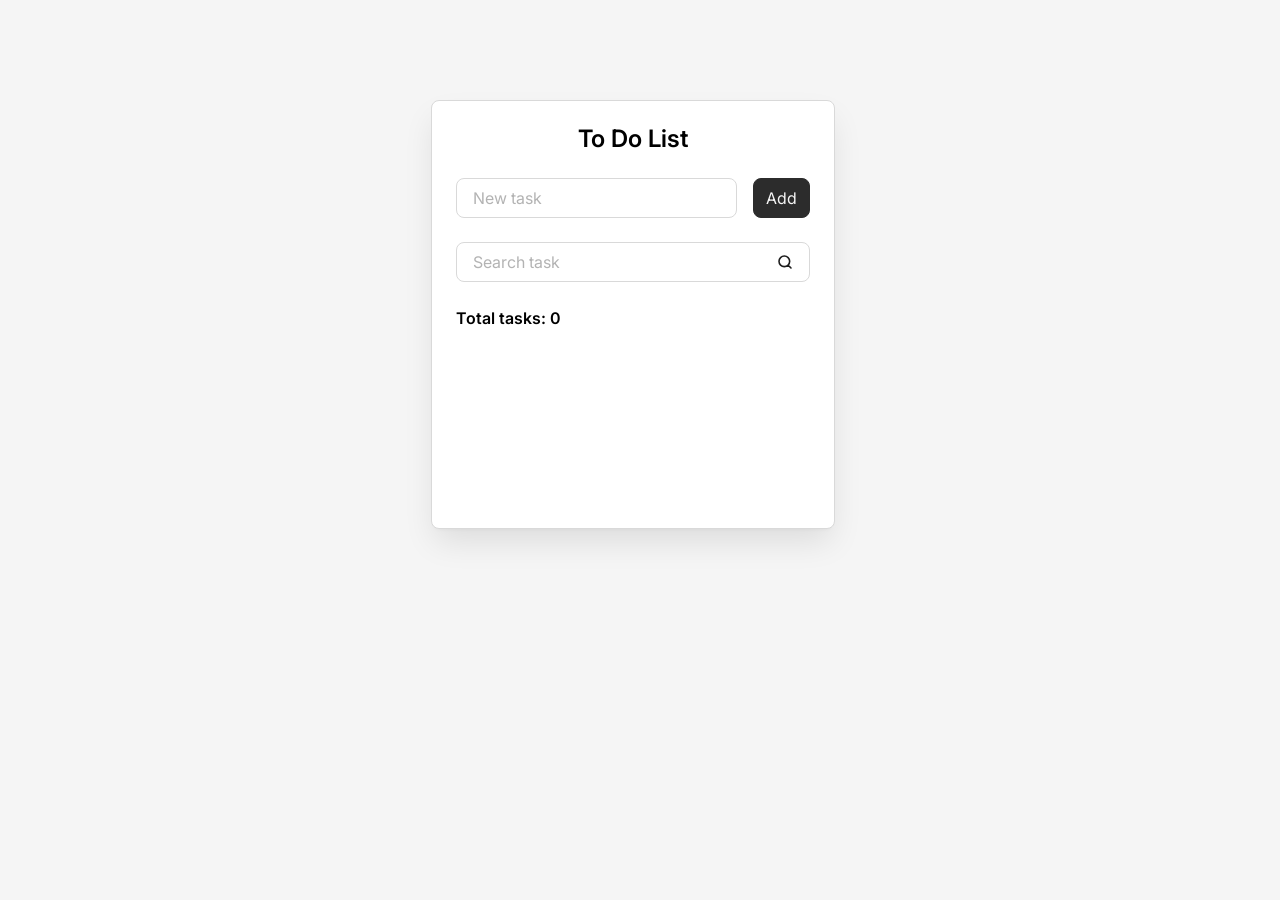
==== src/index.html @ c5e21be7 "feat: add layout and styles" ====
<!doctype html>
<html lang="en">

<head>
    <meta charset="UTF-8">
    <meta name="viewport" content="width=device-width" />
    <title>To Do List</title>
    <link rel="stylesheet" href="/src/styles/index.css" />
    <script src="script.js" type="module"></script>
</head>

<body>
    <div class="todo">
        <h1 class="todo__title">To Do List</h1>
        <form class="todo__form">
            <div class="todo__field field">
                <label class="field__label" for="new-task">
                    New task
                </label>
                <input class="field__input" id="new-task" placeholder=" " autocomplete="off"
                    data-js-todo-new-task-input />
            </div>
            <button class="button" type="submit">Add</button>
        </form>
        <form class="todo__form">
            <div class="todo__field field">
                <label class="field__label" for="search-task">
                    Search task
                </label>
                <input class="field__input" id="search-task" placeholder=" " autocomplete="off" type="search" />
            </div>
        </form>
        <div class="todo__info">
            <div class="todo__total-tasks">
                Total tasks: <span>0</span>
            </div>
            <button class="todo__delete-all-button" type="button">
                Delete all
            </button>
        </div>
        <ul class="todo__list"></ul>
        <div class="todo__empty-message"></div>
    </div>
</body>

</html>
---- src/styles/index.css ----
@import 'normalize.css';
@import 'fonts.css';
@import 'variables.css';
@import 'globals.css';

@import 'components/button.css';
@import 'components/field.css';
@import 'components/todo.css';
@import 'components/todo-item.css';
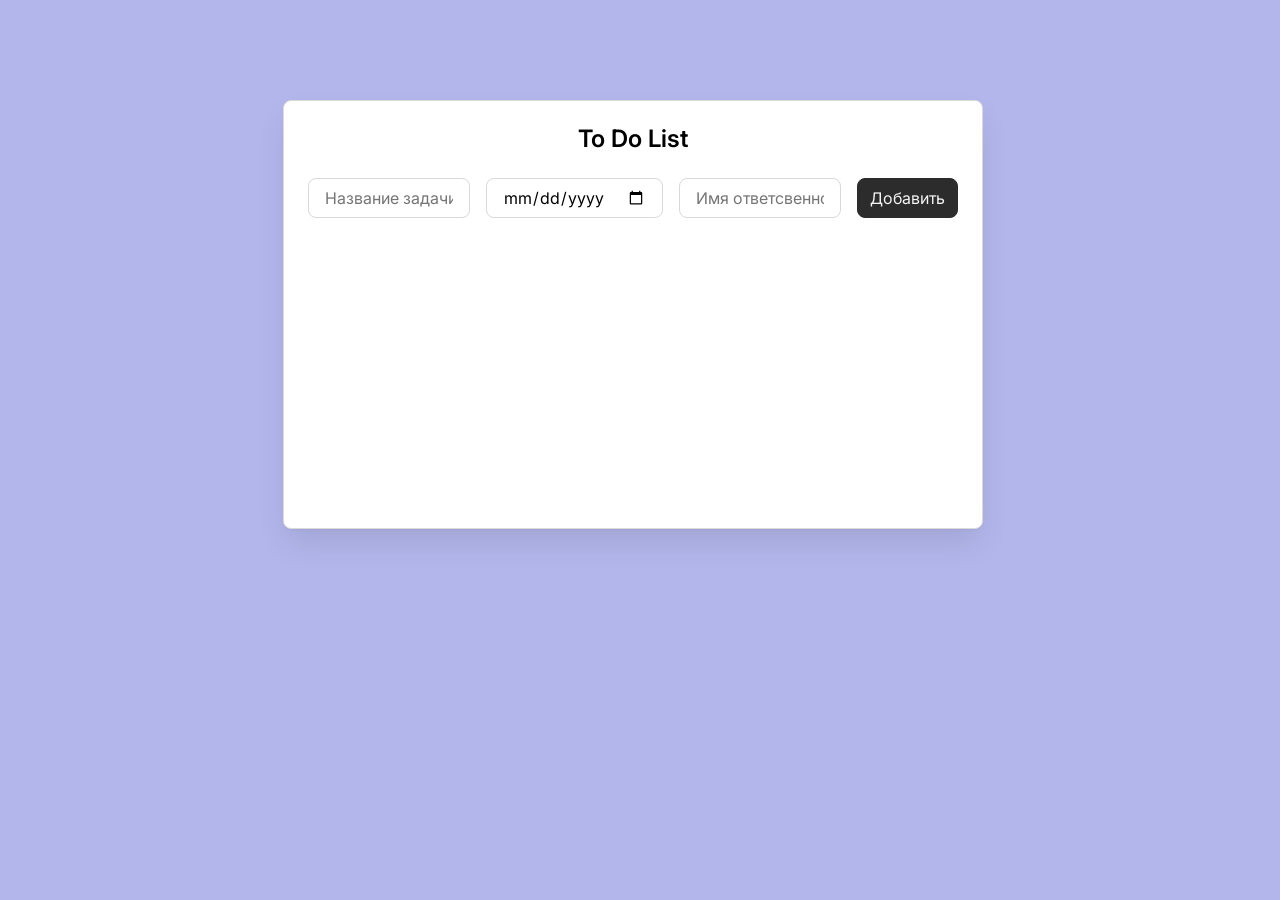
==== commit e2d4a473: "finish_to_do_list" ====
--- a/src/index.html
+++ b/src/index.html
@@ -5,42 +5,11 @@
     <meta charset="UTF-8">
     <meta name="viewport" content="width=device-width" />
     <title>To Do List</title>
-    <link rel="stylesheet" href="/src/styles/index.css" />
-    <script src="script.js" type="module"></script>
+    <link rel="stylesheet" href="styles/index.css" />
 </head>
 
 <body>
-    <div class="todo">
-        <h1 class="todo__title">To Do List</h1>
-        <form class="todo__form">
-            <div class="todo__field field">
-                <label class="field__label" for="new-task">
-                    New task
-                </label>
-                <input class="field__input" id="new-task" placeholder=" " autocomplete="off"
-                    data-js-todo-new-task-input />
-            </div>
-            <button class="button" type="submit">Add</button>
-        </form>
-        <form class="todo__form">
-            <div class="todo__field field">
-                <label class="field__label" for="search-task">
-                    Search task
-                </label>
-                <input class="field__input" id="search-task" placeholder=" " autocomplete="off" type="search" />
-            </div>
-        </form>
-        <div class="todo__info">
-            <div class="todo__total-tasks">
-                Total tasks: <span>0</span>
-            </div>
-            <button class="todo__delete-all-button" type="button">
-                Delete all
-            </button>
-        </div>
-        <ul class="todo__list"></ul>
-        <div class="todo__empty-message"></div>
-    </div>
+    <script src="/src/script.js" type="module"></script>
 </body>
 
 </html>
--- a/src/styles/index.css
+++ b/src/styles/index.css
@@ -6,4 +6,9 @@
 @import 'components/button.css';
 @import 'components/field.css';
 @import 'components/todo.css';
-@import 'components/todo-item.css';+@import 'components/todo-item.css';
+body {
+
+    background: rgb(179, 182, 235);
+
+}
